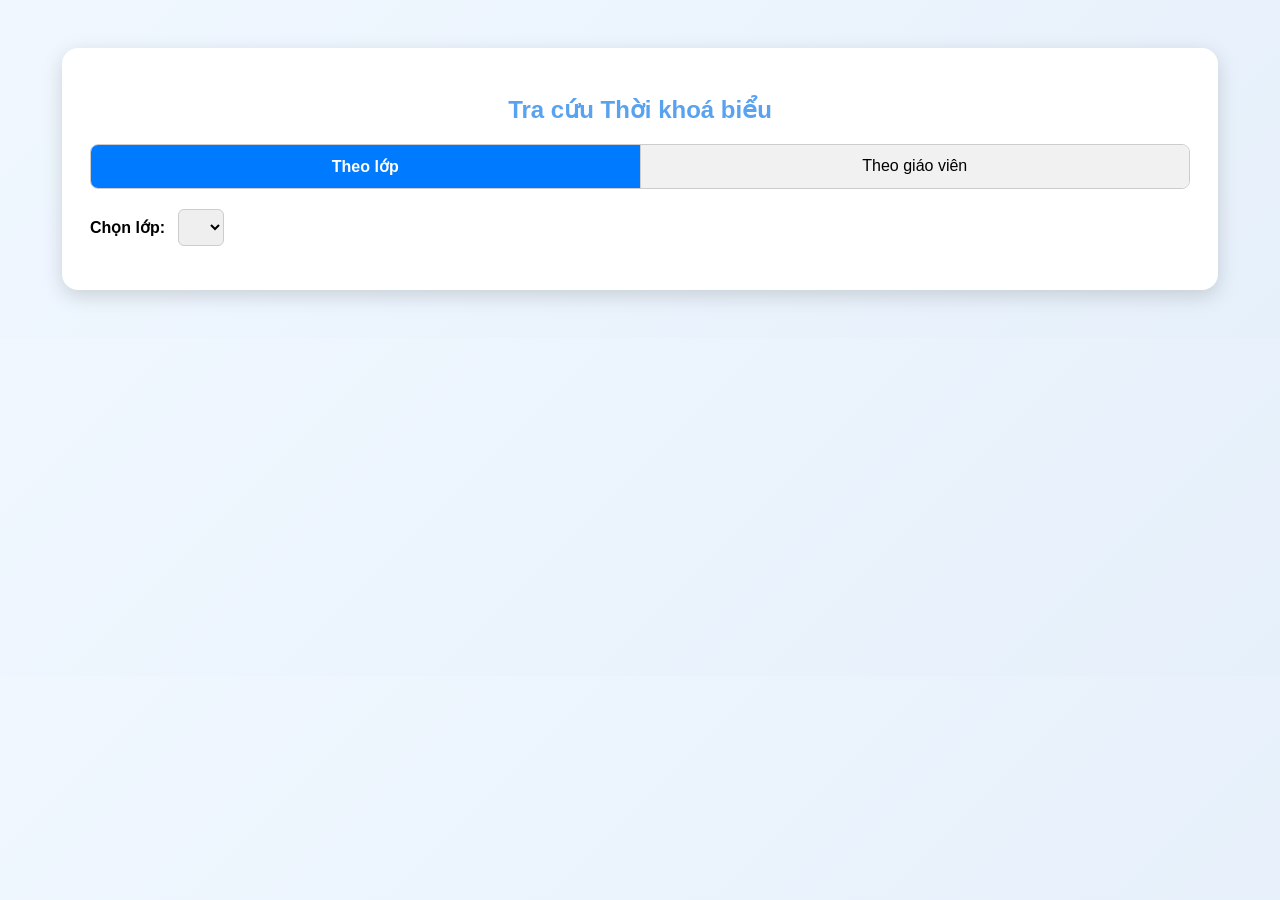
==== index.html @ 7c38ca17 "rename" ====
<!DOCTYPE html>
<html lang="vi">

<head>
  <meta charset="UTF-8">
  <title>Tra cứu Thời khoá biểu</title>
  <style>
    body {
      font-family: "Segoe UI", Arial, sans-serif;
      display: flex;
      justify-content: center;
      padding: 40px;
      background: linear-gradient(135deg, #f0f7ff, #e6f0fa);
    }

    .container {
      background: #fff;
      padding: 28px;
      border-radius: 16px;
      box-shadow: 0 6px 20px rgba(0, 0, 0, 0.15);
      width: 95%;
      max-width: 1100px;
      animation: fadeIn 0.5s ease;
    }

    h2 {
      text-align: center;
      margin-bottom: 20px;
      color: #59a2f0;
    }

    .tabs {
      display: flex;
      margin-bottom: 20px;
      border-radius: 8px;
      overflow: hidden;
      border: 1px solid #ccc;
    }

    .tab {
      flex: 1;
      padding: 12px;
      text-align: center;
      cursor: pointer;
      background: #f1f1f1;
      border-right: 1px solid #ccc;
      transition: all 0.3s ease;
    }

    .tab:last-child {
      border-right: none;
    }

    .tab:hover {
      background: #e1e1e1;
    }

    .tab.active {
      background: #007bff;
      color: white;
      font-weight: bold;
    }

    .tab-content {
      display: none;
    }

    .tab-content.active {
      display: block;
      animation: fadeIn 0.4s ease;
    }

    label {
      font-weight: bold;
      margin-right: 8px;
    }

    select {
      padding: 8px 12px;
      border-radius: 6px;
      border: 1px solid #ccc;
      font-size: 15px;
      margin-bottom: 16px;
      outline: none;
      transition: border 0.2s;
    }

    select:focus {
      border-color: #007bff;
      box-shadow: 0 0 6px rgba(0, 123, 255, 0.4);
    }

    table {
      border-collapse: collapse;
      width: 100%;
      margin-top: 12px;
      font-size: 14px;
      border-radius: 10px;
      overflow: hidden;
    }

    th,
    td {
      border: 1px solid #ccc;
      padding: 8px;
      text-align: center;
    }

    th {
      background: #07ad2b;
      color: white;
      font-weight: bold;
      font-size: 15px;
    }

    /* Hàng nền xen kẽ */
    tbody tr:nth-child(even) {
      background: #f9f9f9;
    }

    tbody tr:hover {
      background: #f1f7ff;
    }

    /* Kẻ đậm dưới header */
    table thead tr {
      border-bottom: 3px solid #000;
    }

    /* Kẻ đậm giữa sáng - chiều */
    .afternoon {
      border-top: 3px solid #000;
    }

    /* Animation nhẹ */
    @keyframes fadeIn {
      from {
        opacity: 0;
        transform: translateY(10px);
      }

      to {
        opacity: 1;
        transform: translateY(0);
      }
    }
  </style>
</head>

<body>
  <div class="container">
    <h2>Tra cứu Thời khoá biểu</h2>

    <!-- Tabs -->
    <div class="tabs">
      <div class="tab active" data-target="classTab">Theo lớp</div>
      <div class="tab" data-target="teacherTab">Theo giáo viên</div>
    </div>

    <!-- Tab 1 -->
    <div id="classTab" class="tab-content active">
      <label>Chọn lớp: </label>
      <select id="classSelect"></select>
      <div id="classResult"></div>
    </div>

    <!-- Tab 2 -->
    <div id="teacherTab" class="tab-content">
      <label>Chọn giáo viên: </label>
      <select id="teacherSelect"></select>
      <div id="teacherResult"></div>
    </div>
  </div>

  <script>
    let schedules = {};   // JSON từ BE
    let teachers = new Set();
    const BE_URL = `https://tkb-be.vercel.app`

    // --- Tabs ---
    document.querySelectorAll('.tab').forEach(tab => {
      tab.addEventListener('click', () => {
        document.querySelectorAll('.tab').forEach(t => t.classList.remove('active'));
        document.querySelectorAll('.tab-content').forEach(c => c.classList.remove('active'));
        tab.classList.add('active');
        document.getElementById(tab.dataset.target).classList.add('active');
      });
    });

    // --- Lấy dữ liệu từ BE ---
    async function loadSchedule() {
      try {
        const res = await fetch(`${BE_URL}/schedule`);
        const data = await res.json();
        schedules = data;

        // Lấy danh sách lớp
        const classes = Object.keys(schedules);

        // Lấy danh sách giáo viên (loại trùng)
        classes.forEach(cls => {
          const days = schedules[cls];
          Object.keys(days).forEach(day => {
            const sessions = days[day];
            Object.keys(sessions).forEach(sess => {
              sessions[sess].forEach(item => {
                if (item.gv && item.gv.trim()) teachers.add(item.gv.trim());
              });
            });
          });
        });

        // Dropdown lớp
        const selClass = document.getElementById("classSelect");
        selClass.innerHTML = classes.map(c => `<option value="${c}">${c}</option>`).join("");
        selClass.addEventListener("change", showScheduleByClass);
        if (classes.length > 0) showScheduleByClass();

        // Dropdown giáo viên (sắp xếp alphabet)
        const selTeacher = document.getElementById("teacherSelect");
        const arrTeachers = Array.from(teachers).sort((a, b) =>
          a.localeCompare(b, "vi", { sensitivity: "base" })
        );
        selTeacher.innerHTML = arrTeachers.map(t => `<option value="${t}">${t}</option>`).join("");
        selTeacher.addEventListener("change", showScheduleByTeacher);
        if (arrTeachers.length > 0) showScheduleByTeacher();

      } catch (err) {
        console.error("Không tải được dữ liệu", err);
      }
    }

    // --- Hiển thị theo lớp ---
    function showScheduleByClass() {
      const cls = document.getElementById("classSelect").value;
      const result = document.getElementById("classResult");
      if (!cls || !schedules[cls]) {
        result.innerHTML = "<p>Chưa có dữ liệu cho lớp này.</p>";
        return;
      }

      const sch = schedules[cls];
      const weekdays = ["Thứ 2", "Thứ 3", "Thứ 4", "Thứ 5", "Thứ 6"];

      // Tìm số tiết lớn nhất
      let maxTiet = 0;
      weekdays.forEach(day => {
        if (sch[day]) {
          Object.keys(sch[day]).forEach(sess => {
            sch[day][sess].forEach(item => {
              const t = parseInt(item.tiet, 10);
              if (!isNaN(t) && t > maxTiet) maxTiet = t;
            });
          });
        }
      });

      let html = `<h3>Thời khoá biểu lớp ${cls}</h3>`;
      html += `<table><thead><tr><th>Tiết</th>`;
      weekdays.forEach(d => html += `<th>${d}</th>`);
      html += `</tr></thead><tbody>`;

      for (let t = 1; t <= maxTiet; t++) {
        const rowClass = (t === 5) ? "afternoon" : "";
        html += `<tr class="${rowClass}"><td>${t}</td>`;
        weekdays.forEach(day => {
          let cell = "";
          if (sch[day]) {
            Object.keys(sch[day]).forEach(sess => {
              const found = sch[day][sess].find(x => x.tiet == t);
              // if (found) cell = found.gv ? `${found.mon} (${found.gv})` : found.mon;
              if (found) cell = found.gv ? `${found.mon} (${found.gv})` : found.mon;
            });
          }
          html += `<td>${cell}</td>`;
        });
        html += `</tr>`;
      }
      html += `</tbody></table>`;
      result.innerHTML = html;
    }

    // --- Hiển thị theo giáo viên ---
    function showScheduleByTeacher() {
      const teacher = document.getElementById("teacherSelect").value;
      const result = document.getElementById("teacherResult");
      if (!teacher) {
        result.innerHTML = "<p>Chưa có dữ liệu cho giáo viên này.</p>";
        return;
      }

      let teacherSchedule = {};
      const classes = Object.keys(schedules);
      let maxTiet = 0;
      let subjectsSet = new Set(); // lưu các môn mà GV này dạy

      classes.forEach(cls => {
        const sch = schedules[cls];
        Object.keys(sch).forEach(day => {
          Object.keys(sch[day]).forEach(sess => {
            sch[day][sess].forEach(item => {
              if (item.gv === teacher) {
                if (!teacherSchedule[day]) teacherSchedule[day] = {};
                if (!teacherSchedule[day][sess]) teacherSchedule[day][sess] = [];
                teacherSchedule[day][sess].push({ tiet: item.tiet, mon: item.mon, cls });

                const t = parseInt(item.tiet, 10);
                if (!isNaN(t) && t > maxTiet) maxTiet = t;

                if (item.mon && item.mon.trim()) {
                  subjectsSet.add(item.mon.trim());
                }
              }
            });
          });
        });
      });

      const onlyOneSubject = subjectsSet.size === 1;

      const weekdays = ["Thứ 2", "Thứ 3", "Thứ 4", "Thứ 5", "Thứ 6"];
      let html = `<h3>Thời khoá biểu của GV ${teacher}</h3>`;
      html += `<table><thead><tr><th>Tiết</th>`;
      weekdays.forEach(d => html += `<th>${d}</th>`);
      html += `</tr></thead><tbody>`;

      for (let t = 1; t <= maxTiet; t++) {
        const rowClass = (t === 5) ? "afternoon" : "";
        html += `<tr class="${rowClass}"><td>${t}</td>`;
        weekdays.forEach(day => {
          let cell = "";
          if (teacherSchedule[day]) {
            Object.keys(teacherSchedule[day]).forEach(sess => {
              const found = teacherSchedule[day][sess].find(x => x.tiet == t);
              if (found) {
                cell = onlyOneSubject ? `${found.cls}` : `${found.cls} (${found.mon})`;
              }
            });
          }
          html += `<td>${cell}</td>`;
        });
        html += `</tr>`;
      }
      html += `</tbody></table>`;
      result.innerHTML = html;
    }
    loadSchedule();
  </script>
</body>

</html>
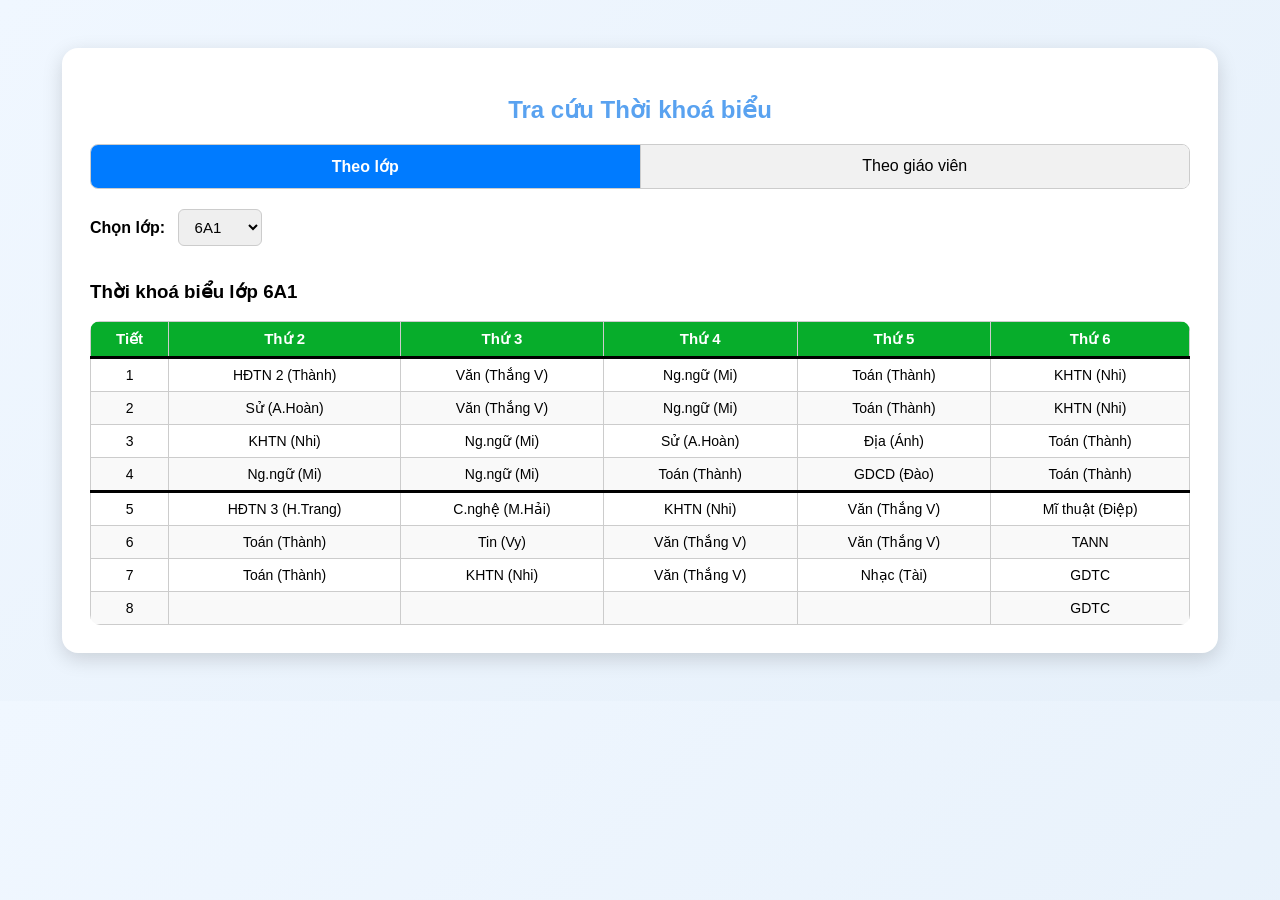
==== commit fe63eca0: "data cứng" ====
--- a/index.html
+++ b/index.html
@@ -171,7 +171,7 @@
       <div id="teacherResult"></div>
     </div>
   </div>
-
+  <script src="data.js"></script>
   <script>
     let schedules = {};   // JSON từ BE
     let teachers = new Set();
@@ -190,8 +190,8 @@
     // --- Lấy dữ liệu từ BE ---
     async function loadSchedule() {
       try {
-        const res = await fetch(`${BE_URL}/schedule`);
-        const data = await res.json();
+        // const res = await fetch(`${BE_URL}/schedule`);
+        // const data = await res.json();
         schedules = data;
 
         // Lấy danh sách lớp
@@ -292,8 +292,9 @@
       let teacherSchedule = {};
       const classes = Object.keys(schedules);
       let maxTiet = 0;
-      let subjectsSet = new Set(); // lưu các môn mà GV này dạy
-
+      let subjects = new Set();
+
+      // Gom thời khoá biểu của GV
       classes.forEach(cls => {
         const sch = schedules[cls];
         Object.keys(sch).forEach(day => {
@@ -307,8 +308,9 @@
                 const t = parseInt(item.tiet, 10);
                 if (!isNaN(t) && t > maxTiet) maxTiet = t;
 
-                if (item.mon && item.mon.trim()) {
-                  subjectsSet.add(item.mon.trim());
+                // Lưu môn (trừ HĐTN 2)
+                if (item.mon && item.mon !== "HĐTN 2") {
+                  subjects.add(item.mon);
                 }
               }
             });
@@ -316,7 +318,8 @@
         });
       });
 
-      const onlyOneSubject = subjectsSet.size === 1;
+      // Xem GV có bao nhiêu môn (không tính HĐTN 2)
+      const subjectCount = subjects.size;
 
       const weekdays = ["Thứ 2", "Thứ 3", "Thứ 4", "Thứ 5", "Thứ 6"];
       let html = `<h3>Thời khoá biểu của GV ${teacher}</h3>`;
@@ -333,7 +336,13 @@
             Object.keys(teacherSchedule[day]).forEach(sess => {
               const found = teacherSchedule[day][sess].find(x => x.tiet == t);
               if (found) {
-                cell = onlyOneSubject ? `${found.cls}` : `${found.cls} (${found.mon})`;
+                if (found.mon === "HĐTN 2") {
+                  cell = `${found.cls}`; // chỉ hiển thị lớp
+                } else if (subjectCount === 1) {
+                  cell = `${found.cls}`; // chỉ hiển thị lớp
+                } else {
+                  cell = `${found.cls} (${found.mon})`; // lớp + môn
+                }
               }
             });
           }
@@ -344,6 +353,7 @@
       html += `</tbody></table>`;
       result.innerHTML = html;
     }
+
     loadSchedule();
   </script>
 </body>
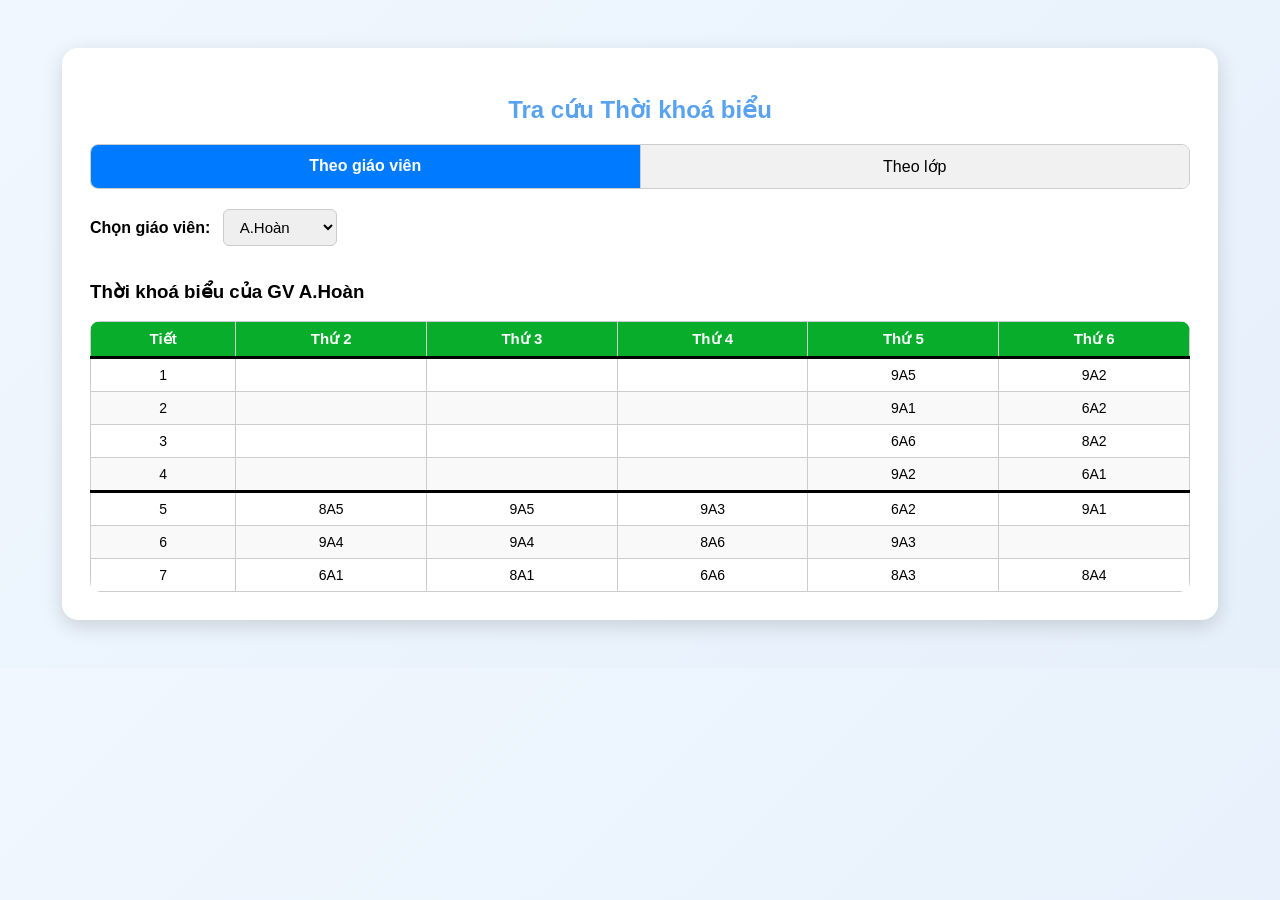
==== commit 742b7dab: "sửa tên" ====
--- a/index.html
+++ b/index.html
@@ -4,147 +4,7 @@
 <head>
   <meta charset="UTF-8">
   <title>Tra cứu Thời khoá biểu</title>
-  <style>
-    body {
-      font-family: "Segoe UI", Arial, sans-serif;
-      display: flex;
-      justify-content: center;
-      padding: 40px;
-      background: linear-gradient(135deg, #f0f7ff, #e6f0fa);
-    }
-
-    .container {
-      background: #fff;
-      padding: 28px;
-      border-radius: 16px;
-      box-shadow: 0 6px 20px rgba(0, 0, 0, 0.15);
-      width: 95%;
-      max-width: 1100px;
-      animation: fadeIn 0.5s ease;
-    }
-
-    h2 {
-      text-align: center;
-      margin-bottom: 20px;
-      color: #59a2f0;
-    }
-
-    .tabs {
-      display: flex;
-      margin-bottom: 20px;
-      border-radius: 8px;
-      overflow: hidden;
-      border: 1px solid #ccc;
-    }
-
-    .tab {
-      flex: 1;
-      padding: 12px;
-      text-align: center;
-      cursor: pointer;
-      background: #f1f1f1;
-      border-right: 1px solid #ccc;
-      transition: all 0.3s ease;
-    }
-
-    .tab:last-child {
-      border-right: none;
-    }
-
-    .tab:hover {
-      background: #e1e1e1;
-    }
-
-    .tab.active {
-      background: #007bff;
-      color: white;
-      font-weight: bold;
-    }
-
-    .tab-content {
-      display: none;
-    }
-
-    .tab-content.active {
-      display: block;
-      animation: fadeIn 0.4s ease;
-    }
-
-    label {
-      font-weight: bold;
-      margin-right: 8px;
-    }
-
-    select {
-      padding: 8px 12px;
-      border-radius: 6px;
-      border: 1px solid #ccc;
-      font-size: 15px;
-      margin-bottom: 16px;
-      outline: none;
-      transition: border 0.2s;
-    }
-
-    select:focus {
-      border-color: #007bff;
-      box-shadow: 0 0 6px rgba(0, 123, 255, 0.4);
-    }
-
-    table {
-      border-collapse: collapse;
-      width: 100%;
-      margin-top: 12px;
-      font-size: 14px;
-      border-radius: 10px;
-      overflow: hidden;
-    }
-
-    th,
-    td {
-      border: 1px solid #ccc;
-      padding: 8px;
-      text-align: center;
-    }
-
-    th {
-      background: #07ad2b;
-      color: white;
-      font-weight: bold;
-      font-size: 15px;
-    }
-
-    /* Hàng nền xen kẽ */
-    tbody tr:nth-child(even) {
-      background: #f9f9f9;
-    }
-
-    tbody tr:hover {
-      background: #f1f7ff;
-    }
-
-    /* Kẻ đậm dưới header */
-    table thead tr {
-      border-bottom: 3px solid #000;
-    }
-
-    /* Kẻ đậm giữa sáng - chiều */
-    .afternoon {
-      border-top: 3px solid #000;
-    }
-
-    /* Animation nhẹ */
-    @keyframes fadeIn {
-      from {
-        opacity: 0;
-        transform: translateY(10px);
-      }
-
-      to {
-        opacity: 1;
-        transform: translateY(0);
-      }
-    }
-  </style>
+  <link rel="stylesheet" href="style.css">
 </head>
 
 <body>
@@ -153,209 +13,27 @@
 
     <!-- Tabs -->
     <div class="tabs">
-      <div class="tab active" data-target="classTab">Theo lớp</div>
-      <div class="tab" data-target="teacherTab">Theo giáo viên</div>
+      <div class="tab active" data-target="teacherTab">Theo giáo viên</div>
+      <div class="tab" data-target="classTab">Theo lớp</div>
     </div>
 
     <!-- Tab 1 -->
-    <div id="classTab" class="tab-content active">
+    <div id="teacherTab" class="tab-content active">
+      <label>Chọn giáo viên: </label>
+      <select id="teacherSelect"></select>
+      <div id="teacherResult"></div>
+    </div>
+
+
+    <!-- Tab 2 -->
+    <div id="classTab" class="tab-content ">
       <label>Chọn lớp: </label>
       <select id="classSelect"></select>
       <div id="classResult"></div>
     </div>
-
-    <!-- Tab 2 -->
-    <div id="teacherTab" class="tab-content">
-      <label>Chọn giáo viên: </label>
-      <select id="teacherSelect"></select>
-      <div id="teacherResult"></div>
-    </div>
   </div>
   <script src="data.js"></script>
-  <script>
-    let schedules = {};   // JSON từ BE
-    let teachers = new Set();
-    const BE_URL = `https://tkb-be.vercel.app`
-
-    // --- Tabs ---
-    document.querySelectorAll('.tab').forEach(tab => {
-      tab.addEventListener('click', () => {
-        document.querySelectorAll('.tab').forEach(t => t.classList.remove('active'));
-        document.querySelectorAll('.tab-content').forEach(c => c.classList.remove('active'));
-        tab.classList.add('active');
-        document.getElementById(tab.dataset.target).classList.add('active');
-      });
-    });
-
-    // --- Lấy dữ liệu từ BE ---
-    async function loadSchedule() {
-      try {
-        // const res = await fetch(`${BE_URL}/schedule`);
-        // const data = await res.json();
-        schedules = data;
-
-        // Lấy danh sách lớp
-        const classes = Object.keys(schedules);
-
-        // Lấy danh sách giáo viên (loại trùng)
-        classes.forEach(cls => {
-          const days = schedules[cls];
-          Object.keys(days).forEach(day => {
-            const sessions = days[day];
-            Object.keys(sessions).forEach(sess => {
-              sessions[sess].forEach(item => {
-                if (item.gv && item.gv.trim()) teachers.add(item.gv.trim());
-              });
-            });
-          });
-        });
-
-        // Dropdown lớp
-        const selClass = document.getElementById("classSelect");
-        selClass.innerHTML = classes.map(c => `<option value="${c}">${c}</option>`).join("");
-        selClass.addEventListener("change", showScheduleByClass);
-        if (classes.length > 0) showScheduleByClass();
-
-        // Dropdown giáo viên (sắp xếp alphabet)
-        const selTeacher = document.getElementById("teacherSelect");
-        const arrTeachers = Array.from(teachers).sort((a, b) =>
-          a.localeCompare(b, "vi", { sensitivity: "base" })
-        );
-        selTeacher.innerHTML = arrTeachers.map(t => `<option value="${t}">${t}</option>`).join("");
-        selTeacher.addEventListener("change", showScheduleByTeacher);
-        if (arrTeachers.length > 0) showScheduleByTeacher();
-
-      } catch (err) {
-        console.error("Không tải được dữ liệu", err);
-      }
-    }
-
-    // --- Hiển thị theo lớp ---
-    function showScheduleByClass() {
-      const cls = document.getElementById("classSelect").value;
-      const result = document.getElementById("classResult");
-      if (!cls || !schedules[cls]) {
-        result.innerHTML = "<p>Chưa có dữ liệu cho lớp này.</p>";
-        return;
-      }
-
-      const sch = schedules[cls];
-      const weekdays = ["Thứ 2", "Thứ 3", "Thứ 4", "Thứ 5", "Thứ 6"];
-
-      // Tìm số tiết lớn nhất
-      let maxTiet = 0;
-      weekdays.forEach(day => {
-        if (sch[day]) {
-          Object.keys(sch[day]).forEach(sess => {
-            sch[day][sess].forEach(item => {
-              const t = parseInt(item.tiet, 10);
-              if (!isNaN(t) && t > maxTiet) maxTiet = t;
-            });
-          });
-        }
-      });
-
-      let html = `<h3>Thời khoá biểu lớp ${cls}</h3>`;
-      html += `<table><thead><tr><th>Tiết</th>`;
-      weekdays.forEach(d => html += `<th>${d}</th>`);
-      html += `</tr></thead><tbody>`;
-
-      for (let t = 1; t <= maxTiet; t++) {
-        const rowClass = (t === 5) ? "afternoon" : "";
-        html += `<tr class="${rowClass}"><td>${t}</td>`;
-        weekdays.forEach(day => {
-          let cell = "";
-          if (sch[day]) {
-            Object.keys(sch[day]).forEach(sess => {
-              const found = sch[day][sess].find(x => x.tiet == t);
-              // if (found) cell = found.gv ? `${found.mon} (${found.gv})` : found.mon;
-              if (found) cell = found.gv ? `${found.mon} (${found.gv})` : found.mon;
-            });
-          }
-          html += `<td>${cell}</td>`;
-        });
-        html += `</tr>`;
-      }
-      html += `</tbody></table>`;
-      result.innerHTML = html;
-    }
-
-    // --- Hiển thị theo giáo viên ---
-    function showScheduleByTeacher() {
-      const teacher = document.getElementById("teacherSelect").value;
-      const result = document.getElementById("teacherResult");
-      if (!teacher) {
-        result.innerHTML = "<p>Chưa có dữ liệu cho giáo viên này.</p>";
-        return;
-      }
-
-      let teacherSchedule = {};
-      const classes = Object.keys(schedules);
-      let maxTiet = 0;
-      let subjects = new Set();
-
-      // Gom thời khoá biểu của GV
-      classes.forEach(cls => {
-        const sch = schedules[cls];
-        Object.keys(sch).forEach(day => {
-          Object.keys(sch[day]).forEach(sess => {
-            sch[day][sess].forEach(item => {
-              if (item.gv === teacher) {
-                if (!teacherSchedule[day]) teacherSchedule[day] = {};
-                if (!teacherSchedule[day][sess]) teacherSchedule[day][sess] = [];
-                teacherSchedule[day][sess].push({ tiet: item.tiet, mon: item.mon, cls });
-
-                const t = parseInt(item.tiet, 10);
-                if (!isNaN(t) && t > maxTiet) maxTiet = t;
-
-                // Lưu môn (trừ HĐTN 2)
-                if (item.mon && item.mon !== "HĐTN 2") {
-                  subjects.add(item.mon);
-                }
-              }
-            });
-          });
-        });
-      });
-
-      // Xem GV có bao nhiêu môn (không tính HĐTN 2)
-      const subjectCount = subjects.size;
-
-      const weekdays = ["Thứ 2", "Thứ 3", "Thứ 4", "Thứ 5", "Thứ 6"];
-      let html = `<h3>Thời khoá biểu của GV ${teacher}</h3>`;
-      html += `<table><thead><tr><th>Tiết</th>`;
-      weekdays.forEach(d => html += `<th>${d}</th>`);
-      html += `</tr></thead><tbody>`;
-
-      for (let t = 1; t <= maxTiet; t++) {
-        const rowClass = (t === 5) ? "afternoon" : "";
-        html += `<tr class="${rowClass}"><td>${t}</td>`;
-        weekdays.forEach(day => {
-          let cell = "";
-          if (teacherSchedule[day]) {
-            Object.keys(teacherSchedule[day]).forEach(sess => {
-              const found = teacherSchedule[day][sess].find(x => x.tiet == t);
-              if (found) {
-                if (found.mon === "HĐTN 2") {
-                  cell = `${found.cls}`; // chỉ hiển thị lớp
-                } else if (subjectCount === 1) {
-                  cell = `${found.cls}`; // chỉ hiển thị lớp
-                } else {
-                  cell = `${found.cls} (${found.mon})`; // lớp + môn
-                }
-              }
-            });
-          }
-          html += `<td>${cell}</td>`;
-        });
-        html += `</tr>`;
-      }
-      html += `</tbody></table>`;
-      result.innerHTML = html;
-    }
-
-    loadSchedule();
-  </script>
+  <script src="script.js"></script>
 </body>
 
 </html>
--- a/style.css
+++ b/style.css
@@ -0,0 +1,139 @@
+body {
+  font-family: "Segoe UI", Arial, sans-serif;
+  display: flex;
+  justify-content: center;
+  padding: 40px;
+  background: linear-gradient(135deg, #f0f7ff, #e6f0fa);
+}
+
+.container {
+  background: #fff;
+  padding: 28px;
+  border-radius: 16px;
+  box-shadow: 0 6px 20px rgba(0, 0, 0, 0.15);
+  width: 95%;
+  max-width: 1100px;
+  animation: fadeIn 0.5s ease;
+}
+
+h2 {
+  text-align: center;
+  margin-bottom: 20px;
+  color: #59a2f0;
+}
+
+.tabs {
+  display: flex;
+  margin-bottom: 20px;
+  border-radius: 8px;
+  overflow: hidden;
+  border: 1px solid #ccc;
+}
+
+.tab {
+  flex: 1;
+  padding: 12px;
+  text-align: center;
+  cursor: pointer;
+  background: #f1f1f1;
+  border-right: 1px solid #ccc;
+  transition: all 0.3s ease;
+}
+
+.tab:last-child {
+  border-right: none;
+}
+
+.tab:hover {
+  background: #e1e1e1;
+}
+
+.tab.active {
+  background: #007bff;
+  color: white;
+  font-weight: bold;
+}
+
+.tab-content {
+  display: none;
+}
+
+.tab-content.active {
+  display: block;
+  animation: fadeIn 0.4s ease;
+}
+
+label {
+  font-weight: bold;
+  margin-right: 8px;
+}
+
+select {
+  padding: 8px 12px;
+  border-radius: 6px;
+  border: 1px solid #ccc;
+  font-size: 15px;
+  margin-bottom: 16px;
+  outline: none;
+  transition: border 0.2s;
+}
+
+select:focus {
+  border-color: #007bff;
+  box-shadow: 0 0 6px rgba(0, 123, 255, 0.4);
+}
+
+table {
+  border-collapse: collapse;
+  width: 100%;
+  margin-top: 12px;
+  font-size: 14px;
+  border-radius: 10px;
+  overflow: hidden;
+}
+
+th,
+td {
+  border: 1px solid #ccc;
+  padding: 8px;
+  text-align: center;
+}
+
+th {
+  background: #07ad2b;
+  color: white;
+  font-weight: bold;
+  font-size: 15px;
+}
+
+/* Hàng nền xen kẽ */
+tbody tr:nth-child(even) {
+  background: #f9f9f9;
+}
+
+tbody tr:hover {
+  background: #f1f7ff;
+}
+
+/* Kẻ đậm dưới header */
+table thead tr {
+  border-bottom: 3px solid #000;
+}
+
+/* Kẻ đậm giữa sáng - chiều */
+.afternoon {
+  border-top: 3px solid #000;
+}
+
+/* Animation nhẹ */
+@keyframes fadeIn {
+  from {
+    opacity: 0;
+    transform: translateY(10px);
+  }
+
+  to {
+    opacity: 1;
+    transform: translateY(0);
+  }
+}
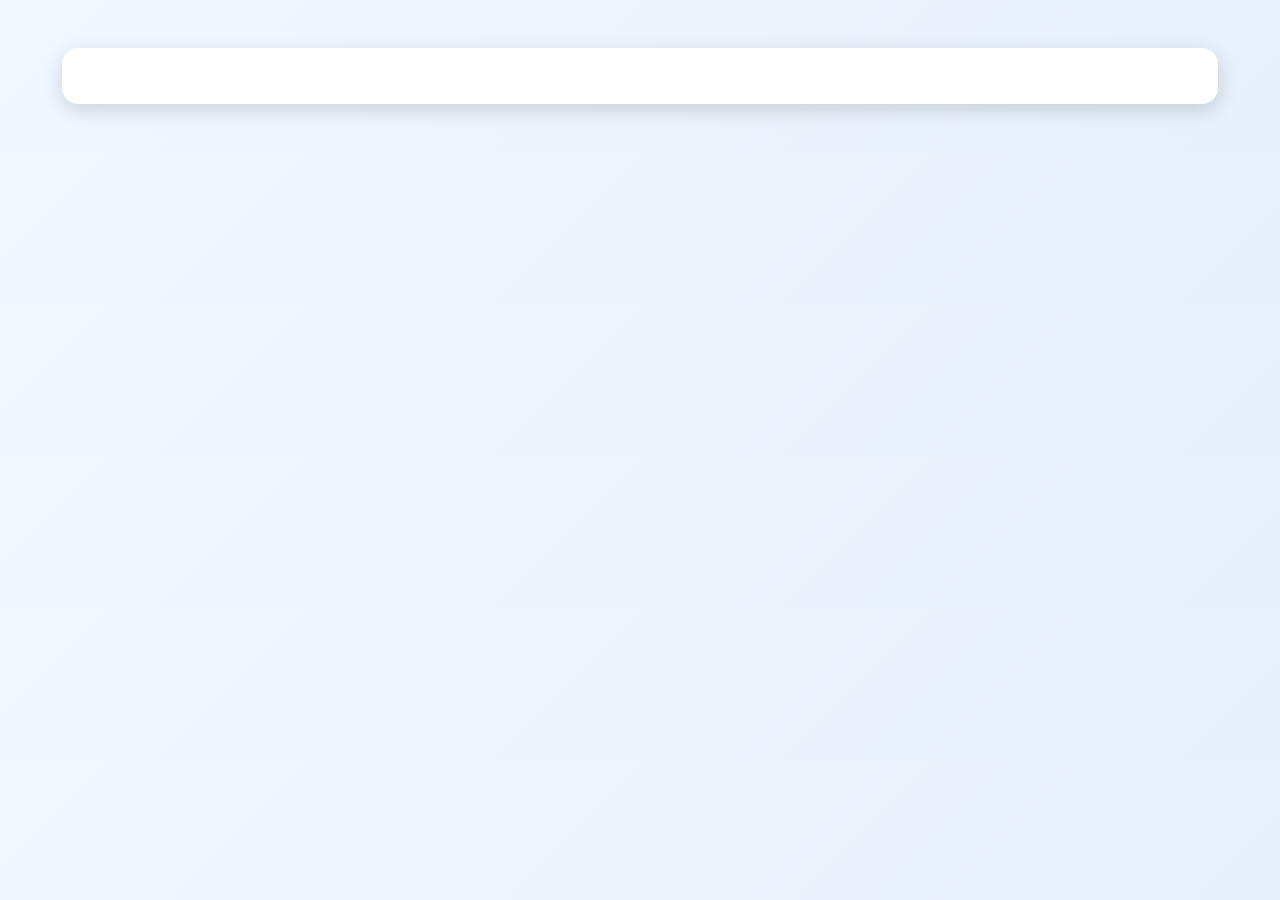
==== commit 57290688: "hide all" ====
--- a/index.html
+++ b/index.html
@@ -3,35 +3,17 @@
 
 <head>
   <meta charset="UTF-8">
-  <title>Tra cứu Thời khoá biểu</title>
+  <title>Thời khoá biểu</title>
   <link rel="stylesheet" href="style.css">
 </head>
 
 <body>
   <div class="container">
-    <h2>Tra cứu Thời khoá biểu</h2>
+    <!-- Khu vực hiển thị kết quả tùy theo query -->
+    <div id="teacherResult"></div>
+    <div id="classResult"></div>
+  </div>
 
-    <!-- Tabs -->
-    <div class="tabs">
-      <div class="tab active" data-target="teacherTab">Theo giáo viên</div>
-      <div class="tab" data-target="classTab">Theo lớp</div>
-    </div>
-
-    <!-- Tab 1 -->
-    <div id="teacherTab" class="tab-content active">
-      <label>Chọn giáo viên: </label>
-      <select id="teacherSelect"></select>
-      <div id="teacherResult"></div>
-    </div>
-
-
-    <!-- Tab 2 -->
-    <div id="classTab" class="tab-content ">
-      <label>Chọn lớp: </label>
-      <select id="classSelect"></select>
-      <div id="classResult"></div>
-    </div>
-  </div>
   <script src="data.js"></script>
   <script src="script.js"></script>
 </body>
--- a/style.css
+++ b/style.css
@@ -16,7 +16,7 @@
   animation: fadeIn 0.5s ease;
 }
 
-h2 {
+h3 {
   text-align: center;
   margin-bottom: 20px;
   color: #59a2f0;
